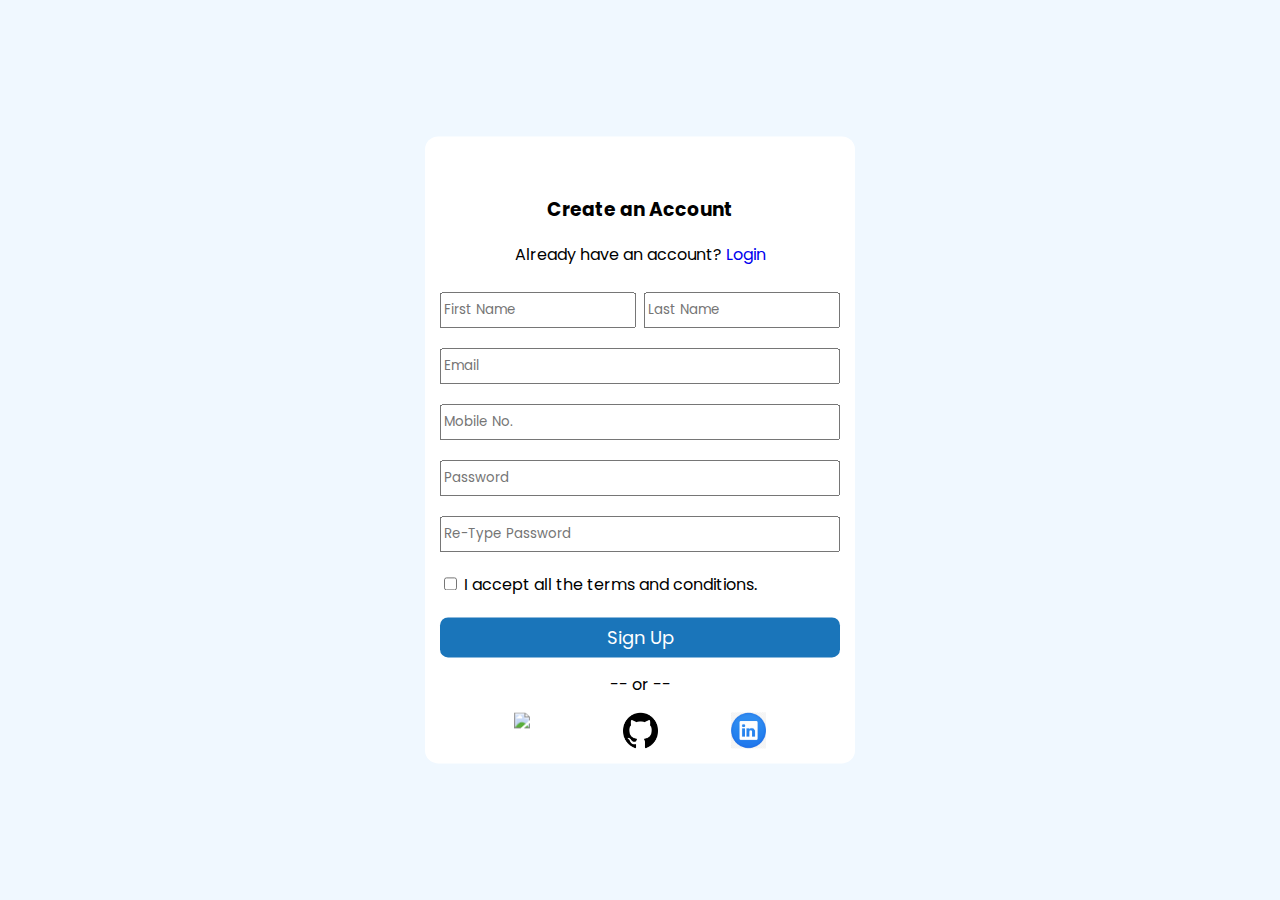
==== index.html @ c4df166f "Commit" ====
<!DOCTYPE html>
<html lang="en">
  <head>
    <meta charset="UTF-8" />
    <meta http-equiv="X-UA-Compatible" content="IE=edge" />
    <meta name="viewport" content="width=device-width, initial-scale=1.0" />
    <title>Login Form</title>
    <link rel="stylesheet" href="style.css" />
    <link
      href="https://fonts.googleapis.com/css2?family=Poppins&display=swap"
      rel="stylesheet"
    />
  </head>
  <body>
    <div class="container">
        <img src="Cybronix-3.png" alt="">
      <div class="create-account-text">
        <h3>Create an Account</h3>
      </div>
      <div class="already-have-account">
        Already have an account? <a href="Login.html">Login</a>
      </div>
      <div class="inputs">
        <input type="text" class="fname" placeholder="First Name" required />
        <input type="text" class="lname" placeholder="Last Name" required />
        <input type="email" class="email" placeholder="Email" required />
        <input type="number" class="mobile" placeholder="Mobile No." required />
        <input type="password" class="password" placeholder="Password" required />
        <input
          type="password"
          class="re-password"
          placeholder="Re-Type Password"
          required
        />
      </div>
      <div class="checkbox">
        <input type="checkbox" /> I accept all the terms and conditions.
      </div>
      <div class="sign-up-button">
        <a href="#"> Sign Up</a>
      </div>
      <div class="or-continue-with">-- or --</div>
      <div class="social-icons">
        <img src="images/google.png" width="35px">
        <img src="Images/github.png" width="35px">
        <img src="Images/linkedin.png" width="35px">
      </div>
    </div>
  </body>
</html>
---- style.css ----
body {
    background:aliceblue;
  }
  * {
    font-family: "Poppins", sans-serif;
  }
  
  a {
    text-decoration: none;
  }
  
  .container {
    width: 400px;
    position: absolute;
    top: 50%;
    left: 50%;
    transform: translate(-50%, -50%);
    background-color: white;
    padding: 15px;
    border-radius: 13px;
    box-shadow: 0px 0px 7px 0px rgba(0,0,0,0.50+);
  }

  .container2 {
    width: 400px;
    position: absolute;
    top: 50%;
    left: 50%;
    transform: translate(-50%, -50%);
    background-color: white;
    padding: 15px;
    border-radius: 13px;
    box-shadow: 0px 0px 7px 0px rgba(0,0,0,0.50+);
  }
  
  .create-account-text {
    text-align: center;
  }

  .Log-in {
    text-align: center;
  }
  
  .already-have-account {
    text-align: center;
    margin-bottom: 25px;
  }
  
  .inputs {
    display: flex;
    flex-direction: row;
    flex-wrap: wrap;
  }
  
  .inputs input {
    height: 30px;
  }
  
  .fname {
    width: 47%;
    margin-right: 2%;
  }
  
  .lname {
    width: 47%;
  }
  
  .email {
    margin-top: 5%;
    width: 100%;
  }

  .mobile {
    margin-top: 5%;
    width: 100%
  }
  
  .password {
    margin-top: 5%;
    width: 100%;
  }
  
  .re-password {
    margin-top: 5%;
    width: 100%;
  }
  
  .checkbox {
    margin-top: 5%;
  }
  
  .sign-up-button {
    display: flex;
    width: 100%;
    height: 40px;
    background-color: #1a75ba;
    margin-top: 20px;
    border-radius: 8px;
    align-items: center;
    justify-content: center;
  }
  
  .sign-up-button a {
    color: white;
    font-size: 18px;
  }

  .sign-in-button {
    display: flex;
    width: 100%;
    height: 40px;
    background-color: #1a75ba;
    margin-top: 20px;
    border-radius: 8px;
    align-items: center;
    justify-content: center;
  }
  .sign-in-button a {
    color: white;
    font-size: 18px;
  }
  
  .or-continue-with{
    margin-top: 15px;
    text-align: center;
  }
  
  .social-icons{
    margin-top: 15px;
    width: 100%;
    display: flex;
    height: 100%;
    justify-content: space-evenly;
  }
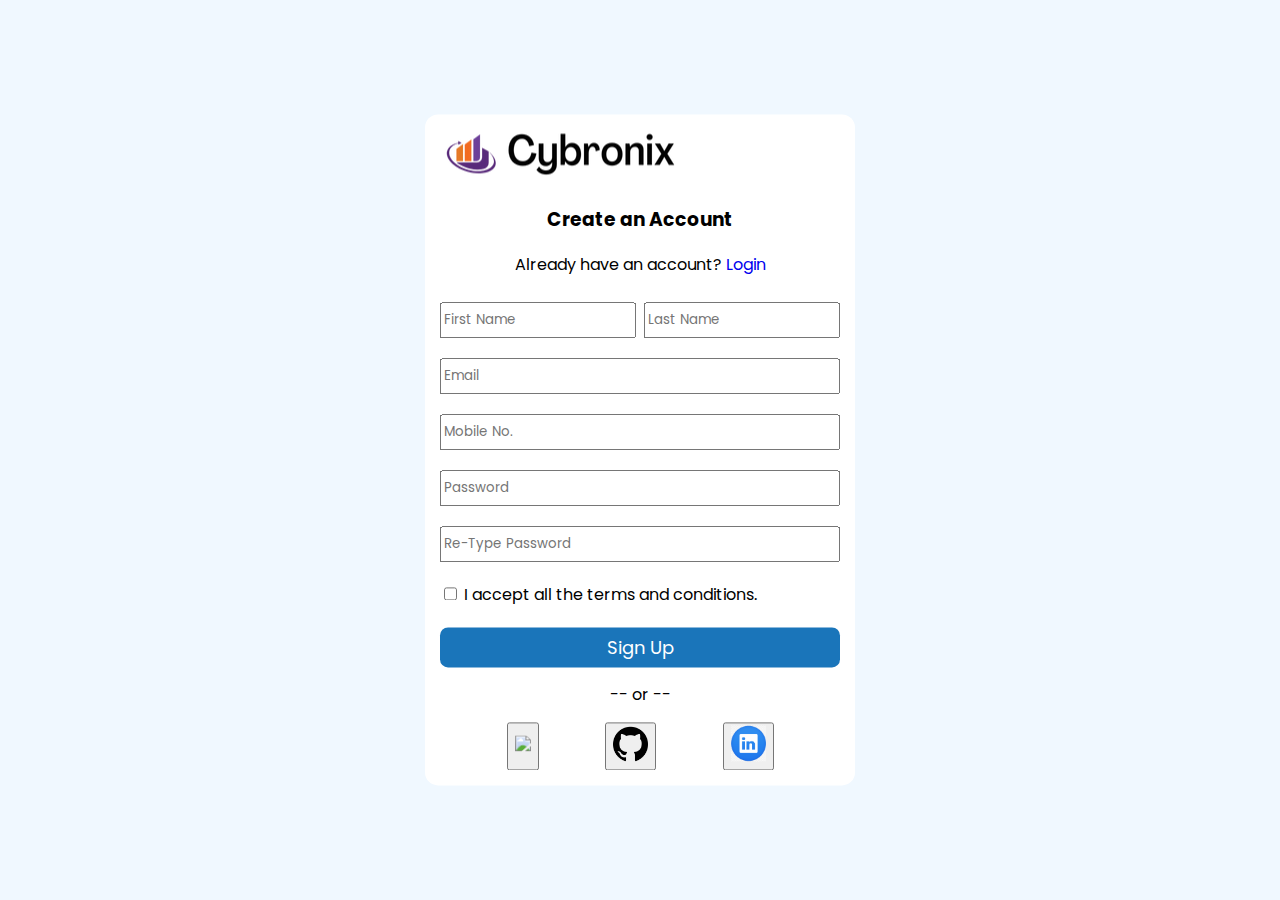
==== commit 7506b749: "First Commit" ====
--- a/index.html
+++ b/index.html
@@ -13,11 +13,11 @@
   </head>
   <body>
     <div class="container">
-        <img src="Cybronix-3.png" alt="">
-      <div class="create-account-text">
+        <img src="Images/Cybronix-3.png" alt="">
+      <div class="CreateAccount">
         <h3>Create an Account</h3>
       </div>
-      <div class="already-have-account">
+      <div class="AlreadyHaveAccount">
         Already have an account? <a href="Login.html">Login</a>
       </div>
       <div class="inputs">
@@ -36,14 +36,15 @@
       <div class="checkbox">
         <input type="checkbox" /> I accept all the terms and conditions.
       </div>
-      <div class="sign-up-button">
+      <div class="SignUpButton">
         <a href="#"> Sign Up</a>
       </div>
       <div class="or-continue-with">-- or --</div>
-      <div class="social-icons">
-        <img src="images/google.png" width="35px">
-        <img src="Images/github.png" width="35px">
-        <img src="Images/linkedin.png" width="35px">
+
+      <div class="SocialSignUp">
+      <button><img src="images/google.png" width="35px"></button>  
+      <button><img src="Images/github.png" width="35px"></button> 
+      <button><img src="Images/linkedin.png"width="35px"></button> 
       </div>
     </div>
   </body>
--- a/style.css
+++ b/style.css
@@ -33,7 +33,7 @@
     box-shadow: 0px 0px 7px 0px rgba(0,0,0,0.50+);
   }
   
-  .create-account-text {
+  .CreateAccount {
     text-align: center;
   }
 
@@ -41,7 +41,7 @@
     text-align: center;
   }
   
-  .already-have-account {
+  .AlreadyHaveAccount {
     text-align: center;
     margin-bottom: 25px;
   }
@@ -89,7 +89,7 @@
     margin-top: 5%;
   }
   
-  .sign-up-button {
+  .SignUpButton {
     display: flex;
     width: 100%;
     height: 40px;
@@ -100,7 +100,7 @@
     justify-content: center;
   }
   
-  .sign-up-button a {
+  .SignUpButton a {
     color: white;
     font-size: 18px;
   }
@@ -125,10 +125,13 @@
     text-align: center;
   }
   
-  .social-icons{
+  .SocialSignUp{
     margin-top: 15px;
     width: 100%;
     display: flex;
     height: 100%;
     justify-content: space-evenly;
-  }+    
+  }
+ 
+  